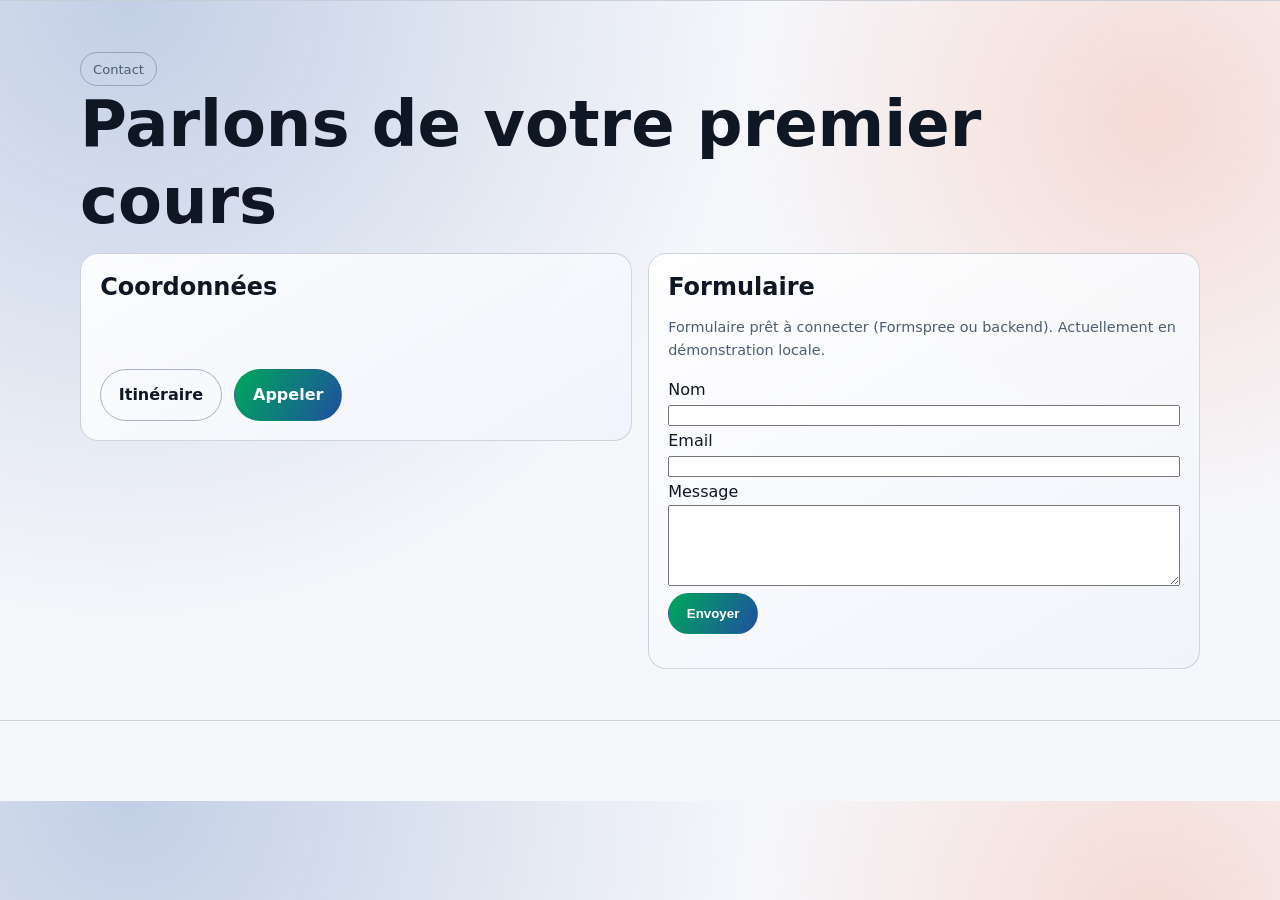
==== contact.html @ 90d57818 "feat: créer le site vitrine complet Nação Capoeira Oullins" ====
<!doctype html><html lang="fr"><head><meta charset="UTF-8"><meta name="viewport" content="width=device-width,initial-scale=1">
<meta name="description" content="Contact, accès et informations pour premier cours de capoeira."><meta property="og:title" content="Contact"><meta property="og:description" content="Contactez la section Nação Capoeira Oullins / Pierre-Bénite.">
<link rel="stylesheet" href="public/assets/styles.css"><script defer src="public/assets/app.js"></script></head>
<body><header id="site-nav" class="topbar"></header><main class="section"><div class="container">
<span class="eyebrow">Contact</span><h1>Parlons de votre premier cours</h1>
<div class="grid" style="grid-template-columns:1fr 1fr;align-items:start">
<article class="card"><h2>Coordonnées</h2><p id="addr"></p><p><a id="phone"></a><br><a id="mail"></a></p><div class="cta-row"><a id="route" class="btn secondary" target="_blank" rel="noopener">Itinéraire</a><a id="call" class="btn primary">Appeler</a></div></article>
<article class="card"><h2>Formulaire</h2><p class="small">Formulaire prêt à connecter (Formspree ou backend). Actuellement en démonstration locale.</p>
<form id="form"><label>Nom<br><input required name="name" style="width:100%"></label><br><label>Email<br><input required type="email" name="email" style="width:100%"></label><br><label>Message<br><textarea required name="message" rows="5" style="width:100%"></textarea></label><br><button class="btn primary" type="submit">Envoyer</button><p id="status" class="small"></p></form>
</article></div></div></main><div id="float-cta" class="float-cta"></div><footer id="site-footer" class="footer"></footer>
<script>
site.loadConfig().then(c=>{site.setMeta(c,'Contact','Coordonnées et accès au club.');site.renderShell(c);site.injectStructuredData(c);
document.getElementById('addr').textContent=c.address;document.getElementById('phone').textContent=c.phone;document.getElementById('phone').href='tel:'+c.phone.replace(/\s+/g,'');document.getElementById('mail').textContent=c.email;document.getElementById('mail').href='mailto:'+c.email;document.getElementById('route').href=`https://www.google.com/maps/search/?api=1&query=${encodeURIComponent(c.mapQuery)}`;document.getElementById('call').href='tel:'+c.phone.replace(/\s+/g,'');
});
document.getElementById('form').addEventListener('submit',e=>{e.preventDefault();document.getElementById('status').textContent='Merci, votre message est prêt à être transmis une fois le backend branché.';});
</script></body></html>
---- public/assets/styles.css ----
:root {
  --bg: #090d14;
  --surface: #101827;
  --surface-soft: #142038;
  --text: #f2f5f9;
  --muted: #b9c4d6;
  --green: #00a85a;
  --yellow: #f3ce33;
  --blue: #1f4fa0;
  --accent: #f25c2a;
  --radius: 18px;
  color-scheme: dark;
}
@media (prefers-color-scheme: light) {
  :root { color-scheme: light; --bg:#f6f7fb; --surface:#ffffff; --surface-soft:#f0f3fa; --text:#0f1725; --muted:#4d5c75; }
}
*{box-sizing:border-box}
html{scroll-behavior:smooth}
body{margin:0;font-family:Inter,system-ui,sans-serif;background:radial-gradient(circle at 10% 0%,rgba(31,79,160,.24),transparent 45%),radial-gradient(circle at 90% 15%,rgba(242,92,42,.18),transparent 30%),var(--bg);color:var(--text);line-height:1.6}
a{color:inherit;text-decoration:none}
img{max-width:100%;display:block}
.container{width:min(1120px,92vw);margin-inline:auto}
.topbar{position:sticky;top:0;z-index:20;backdrop-filter:blur(10px);background:color-mix(in srgb,var(--bg) 88%,transparent);border-bottom:1px solid color-mix(in srgb,var(--muted) 25%,transparent)}
.nav{display:flex;align-items:center;justify-content:space-between;padding:.9rem 0}
.brand{font-weight:800;letter-spacing:.02em}
.brand small{display:block;font-weight:500;color:var(--muted);font-size:.72rem}
.nav-links{display:flex;gap:1rem;flex-wrap:wrap}
.nav-links a{padding:.45rem .75rem;border-radius:999px;color:var(--muted)}
.nav-links a.active,.nav-links a:hover{color:var(--text);background:color-mix(in srgb,var(--surface-soft) 80%,transparent)}
.hero{padding:5rem 0 3rem;position:relative;overflow:hidden}
.hero::after{content:"";position:absolute;inset:0;background:repeating-radial-gradient(circle at 70% 20%,transparent 0 45px,rgba(243,206,51,.05) 46px 47px);pointer-events:none}
.eyebrow{display:inline-block;padding:.35rem .75rem;border:1px solid color-mix(in srgb,var(--muted) 40%,transparent);border-radius:999px;color:var(--muted);font-size:.82rem}
h1,h2,h3{line-height:1.2;margin:0 0 .8rem}
h1{font-size:clamp(2rem,5vw,4rem)}
.lead{font-size:clamp(1.02rem,2vw,1.25rem);max-width:65ch;color:var(--muted)}
.cta-row{display:flex;gap:.8rem;flex-wrap:wrap;margin-top:1.6rem}
.btn{display:inline-flex;align-items:center;gap:.4rem;padding:.75rem 1.1rem;border-radius:999px;border:1px solid transparent;font-weight:700;transition:.22s transform,.22s background}
.btn:hover{transform:translateY(-1px)}
.btn.primary{background:linear-gradient(120deg,var(--green),var(--blue));color:#fff}
.btn.secondary{border-color:color-mix(in srgb,var(--muted) 45%,transparent);color:var(--text)}
.section{padding:3.2rem 0}
.grid{display:grid;gap:1rem}
.grid-3{grid-template-columns:repeat(auto-fit,minmax(220px,1fr))}
.card{background:linear-gradient(150deg,color-mix(in srgb,var(--surface) 88%,transparent),color-mix(in srgb,var(--surface-soft) 88%,transparent));padding:1.2rem;border-radius:var(--radius);border:1px solid color-mix(in srgb,var(--muted) 24%,transparent)}
.kicker{color:var(--accent);font-weight:700;font-size:.85rem;letter-spacing:.08em;text-transform:uppercase}
.badge{display:inline-block;font-size:.78rem;border-radius:999px;padding:.2rem .6rem;background:color-mix(in srgb,var(--yellow) 18%,transparent);color:var(--text)}
.table{width:100%;border-collapse:collapse}
.table th,.table td{padding:.7rem .35rem;text-align:left;border-bottom:1px solid color-mix(in srgb,var(--muted) 20%,transparent)}
.faq details{padding:.8rem 0;border-bottom:1px solid color-mix(in srgb,var(--muted) 22%,transparent)}
.faq summary{cursor:pointer;font-weight:600}
.timeline{position:relative;margin-left:.5rem;padding-left:1.2rem}
.timeline::before{content:"";position:absolute;left:0;top:.3rem;bottom:.3rem;width:2px;background:linear-gradient(var(--green),var(--accent))}
.timeline-item{position:relative;margin-bottom:1.2rem}
.timeline-item::before{content:"";position:absolute;left:-1.55rem;top:.35rem;width:.65rem;height:.65rem;border-radius:50%;background:var(--yellow)}
.gallery{display:grid;grid-template-columns:repeat(auto-fit,minmax(220px,1fr));gap:.8rem}
.gallery .ph{aspect-ratio:4/3;border-radius:14px;background:linear-gradient(130deg,color-mix(in srgb,var(--blue) 35%,var(--surface)),color-mix(in srgb,var(--accent) 20%,var(--surface)));padding:1rem;display:flex;align-items:end;font-weight:700}
.footer{padding:2.5rem 0;border-top:1px solid color-mix(in srgb,var(--muted) 24%,transparent);color:var(--muted)}
.float-cta{position:fixed;right:1rem;bottom:1rem;display:flex;gap:.6rem;z-index:30}
.float-cta a{padding:.68rem .95rem;border-radius:999px;background:var(--surface);border:1px solid color-mix(in srgb,var(--muted) 28%,transparent);font-size:.88rem}
.small{font-size:.9rem;color:var(--muted)}
@media (max-width:760px){.nav-links{display:none}.hero{padding-top:3.4rem}.float-cta{left:1rem;right:1rem;justify-content:space-between}}
@media (prefers-reduced-motion: reduce){*{animation:none!important;transition:none!important;scroll-behavior:auto!important}}
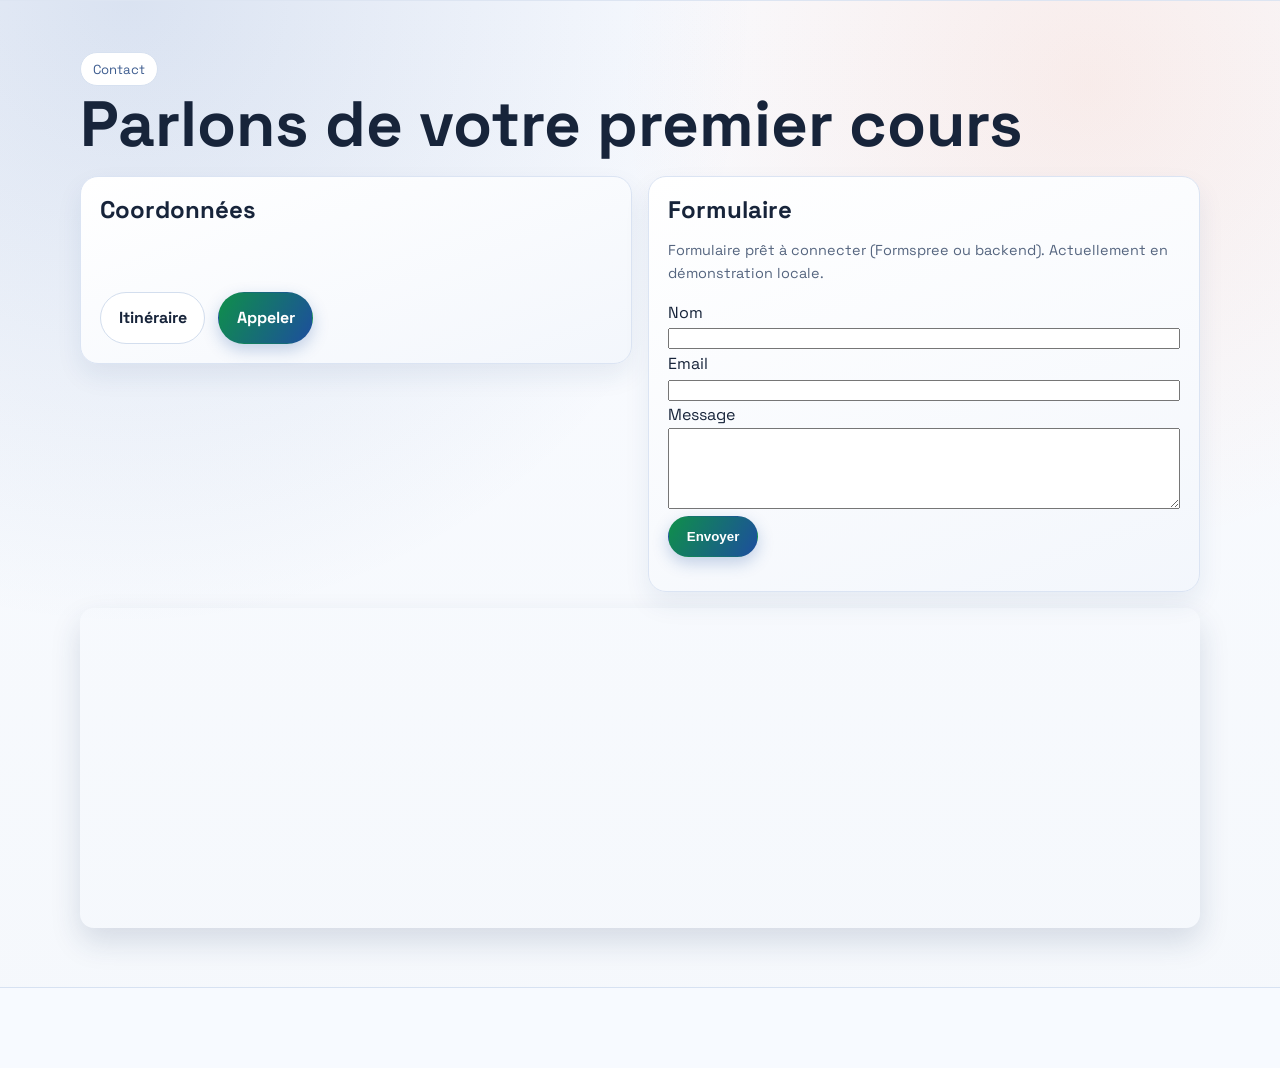
==== commit 60c749ff: "Rendre le site plus vivant avec visuels, animations et cartes" ====
--- a/contact.html
+++ b/contact.html
@@ -7,7 +7,7 @@
 <article class="card"><h2>Coordonnées</h2><p id="addr"></p><p><a id="phone"></a><br><a id="mail"></a></p><div class="cta-row"><a id="route" class="btn secondary" target="_blank" rel="noopener">Itinéraire</a><a id="call" class="btn primary">Appeler</a></div></article>
 <article class="card"><h2>Formulaire</h2><p class="small">Formulaire prêt à connecter (Formspree ou backend). Actuellement en démonstration locale.</p>
 <form id="form"><label>Nom<br><input required name="name" style="width:100%"></label><br><label>Email<br><input required type="email" name="email" style="width:100%"></label><br><label>Message<br><textarea required name="message" rows="5" style="width:100%"></textarea></label><br><button class="btn primary" type="submit">Envoyer</button><p id="status" class="small"></p></form>
-</article></div></div></main><div id="float-cta" class="float-cta"></div><footer id="site-footer" class="footer"></footer>
+</article></div><iframe class="map-frame" loading="lazy" referrerpolicy="no-referrer-when-downgrade" src="https://www.google.com/maps?q=Oullins%20Pierre-B%C3%A9nite&output=embed" title="Carte d'accès au club"></iframe></div></main><div id="float-cta" class="float-cta"></div><footer id="site-footer" class="footer"></footer>
 <script>
 site.loadConfig().then(c=>{site.setMeta(c,'Contact','Coordonnées et accès au club.');site.renderShell(c);site.injectStructuredData(c);
 document.getElementById('addr').textContent=c.address;document.getElementById('phone').textContent=c.phone;document.getElementById('phone').href='tel:'+c.phone.replace(/\s+/g,'');document.getElementById('mail').textContent=c.email;document.getElementById('mail').href='mailto:'+c.email;document.getElementById('route').href=`https://www.google.com/maps/search/?api=1&query=${encodeURIComponent(c.mapQuery)}`;document.getElementById('call').href='tel:'+c.phone.replace(/\s+/g,'');
--- a/public/assets/styles.css
+++ b/public/assets/styles.css
@@ -1,62 +1,86 @@
+@import url("https://fonts.googleapis.com/css2?family=Space+Grotesk:wght@400;500;700;800&display=swap");
+
 :root {
-  --bg: #090d14;
-  --surface: #101827;
-  --surface-soft: #142038;
-  --text: #f2f5f9;
-  --muted: #b9c4d6;
-  --green: #00a85a;
-  --yellow: #f3ce33;
-  --blue: #1f4fa0;
-  --accent: #f25c2a;
+  --bg: #f5f8fc;
+  --surface: #ffffff;
+  --surface-soft: #eef3fb;
+  --text: #17243a;
+  --muted: #55657f;
+  --green: #0f8f4a;
+  --yellow: #f2ca28;
+  --blue: #1d4e9e;
+  --accent: #f26836;
   --radius: 18px;
-  color-scheme: dark;
-}
-@media (prefers-color-scheme: light) {
-  :root { color-scheme: light; --bg:#f6f7fb; --surface:#ffffff; --surface-soft:#f0f3fa; --text:#0f1725; --muted:#4d5c75; }
+  color-scheme: light;
 }
 *{box-sizing:border-box}
 html{scroll-behavior:smooth}
-body{margin:0;font-family:Inter,system-ui,sans-serif;background:radial-gradient(circle at 10% 0%,rgba(31,79,160,.24),transparent 45%),radial-gradient(circle at 90% 15%,rgba(242,92,42,.18),transparent 30%),var(--bg);color:var(--text);line-height:1.6}
+body{margin:0;font-family:"Space Grotesk",Inter,system-ui,sans-serif;background:radial-gradient(circle at 10% 0%,rgba(29,78,158,.14),transparent 40%),radial-gradient(circle at 85% 8%,rgba(242,104,54,.1),transparent 32%),linear-gradient(180deg,#f9fbff 0%,var(--bg) 100%);color:var(--text);line-height:1.6}
 a{color:inherit;text-decoration:none}
 img{max-width:100%;display:block}
 .container{width:min(1120px,92vw);margin-inline:auto}
-.topbar{position:sticky;top:0;z-index:20;backdrop-filter:blur(10px);background:color-mix(in srgb,var(--bg) 88%,transparent);border-bottom:1px solid color-mix(in srgb,var(--muted) 25%,transparent)}
+.topbar{position:sticky;top:0;z-index:20;backdrop-filter:blur(10px);background:color-mix(in srgb,var(--surface) 88%,transparent);border-bottom:1px solid #dde5f2;box-shadow:0 8px 24px rgba(25,53,102,.08)}
 .nav{display:flex;align-items:center;justify-content:space-between;padding:.9rem 0}
-.brand{font-weight:800;letter-spacing:.02em}
+.brand{font-weight:800;letter-spacing:.02em;display:flex;align-items:center;gap:.6rem}
+.brand img{width:42px;height:42px;object-fit:contain;border-radius:50%;box-shadow:0 4px 14px rgba(29,78,158,.24)}
 .brand small{display:block;font-weight:500;color:var(--muted);font-size:.72rem}
 .nav-links{display:flex;gap:1rem;flex-wrap:wrap}
 .nav-links a{padding:.45rem .75rem;border-radius:999px;color:var(--muted)}
-.nav-links a.active,.nav-links a:hover{color:var(--text);background:color-mix(in srgb,var(--surface-soft) 80%,transparent)}
+.nav-links a.active,.nav-links a:hover{color:var(--text);background:var(--surface-soft)}
 .hero{padding:5rem 0 3rem;position:relative;overflow:hidden}
-.hero::after{content:"";position:absolute;inset:0;background:repeating-radial-gradient(circle at 70% 20%,transparent 0 45px,rgba(243,206,51,.05) 46px 47px);pointer-events:none}
-.eyebrow{display:inline-block;padding:.35rem .75rem;border:1px solid color-mix(in srgb,var(--muted) 40%,transparent);border-radius:999px;color:var(--muted);font-size:.82rem}
+.hero-media{margin-top:2rem;display:grid;grid-template-columns:1.1fr .9fr;gap:1rem;align-items:stretch}
+.hero-photo{border-radius:var(--radius);min-height:300px;background-size:cover;background-position:center;box-shadow:0 20px 38px rgba(22,47,92,.22);position:relative;overflow:hidden;animation:floatCard 6s ease-in-out infinite}
+.hero-photo::after{content:"";position:absolute;inset:0;background:linear-gradient(180deg,transparent 35%,rgba(13,22,39,.45) 100%)}
+.hero-photo p{position:absolute;left:1rem;bottom:1rem;z-index:2;color:#fff;font-weight:700;margin:0}
+.hero-stats{display:grid;gap:1rem}
+.pulse-card{display:flex;justify-content:space-between;align-items:center;background:#fff;padding:1rem;border-radius:16px;border:1px solid #dbe4f3;box-shadow:0 12px 24px rgba(30,61,113,.09);animation:pulse 4s ease-in-out infinite}
+.pulse-card b{font-size:1.5rem;color:var(--blue)}
+.wave-band{position:relative;height:74px;margin-top:1.4rem;overflow:hidden}
+.wave-band::before,.wave-band::after{content:"";position:absolute;inset:auto -15% 0;height:120px;background:radial-gradient(circle at 50% 0,rgba(15,143,74,.24),transparent 68%);animation:waveMove 9s linear infinite}
+.wave-band::after{animation-duration:12s;animation-direction:reverse;opacity:.65}
+.hero::after{content:"";position:absolute;inset:0;background:repeating-radial-gradient(circle at 72% 20%,transparent 0 44px,rgba(29,78,158,.055) 45px 46px);pointer-events:none}
+.hero .container{position:relative;z-index:2}
+.hero::before{content:"";position:absolute;right:min(6vw,90px);top:32px;width:min(26vw,260px);aspect-ratio:1;background:url("file_00000000f6fc7246b64a0bc28979cf32.png") center/contain no-repeat;opacity:.14;pointer-events:none;filter:saturate(1.05)}
+.eyebrow{display:inline-block;padding:.35rem .75rem;border:1px solid #d7e1f0;border-radius:999px;color:#3d5c8f;font-size:.82rem;background:#fff}
 h1,h2,h3{line-height:1.2;margin:0 0 .8rem}
 h1{font-size:clamp(2rem,5vw,4rem)}
 .lead{font-size:clamp(1.02rem,2vw,1.25rem);max-width:65ch;color:var(--muted)}
 .cta-row{display:flex;gap:.8rem;flex-wrap:wrap;margin-top:1.6rem}
 .btn{display:inline-flex;align-items:center;gap:.4rem;padding:.75rem 1.1rem;border-radius:999px;border:1px solid transparent;font-weight:700;transition:.22s transform,.22s background}
 .btn:hover{transform:translateY(-1px)}
-.btn.primary{background:linear-gradient(120deg,var(--green),var(--blue));color:#fff}
-.btn.secondary{border-color:color-mix(in srgb,var(--muted) 45%,transparent);color:var(--text)}
+.btn.primary{background:linear-gradient(120deg,var(--green),var(--blue));color:#fff;box-shadow:0 6px 16px rgba(29,78,158,.25)}
+.btn.secondary{border-color:#d3deee;color:var(--text);background:#fff}
 .section{padding:3.2rem 0}
 .grid{display:grid;gap:1rem}
 .grid-3{grid-template-columns:repeat(auto-fit,minmax(220px,1fr))}
-.card{background:linear-gradient(150deg,color-mix(in srgb,var(--surface) 88%,transparent),color-mix(in srgb,var(--surface-soft) 88%,transparent));padding:1.2rem;border-radius:var(--radius);border:1px solid color-mix(in srgb,var(--muted) 24%,transparent)}
+.card{background:linear-gradient(160deg,#fff,color-mix(in srgb,var(--surface-soft) 70%,#fff));padding:1.2rem;border-radius:var(--radius);border:1px solid #dbe4f3;box-shadow:0 12px 26px rgba(30,61,113,.08)}
+.card.pop{position:relative;overflow:hidden}
+.card.pop::after{content:"";position:absolute;inset:0;background:linear-gradient(120deg,transparent 40%,rgba(255,255,255,.42) 52%,transparent 64%);transform:translateX(-120%);animation:shine 7s ease-in-out infinite}
 .kicker{color:var(--accent);font-weight:700;font-size:.85rem;letter-spacing:.08em;text-transform:uppercase}
-.badge{display:inline-block;font-size:.78rem;border-radius:999px;padding:.2rem .6rem;background:color-mix(in srgb,var(--yellow) 18%,transparent);color:var(--text)}
+.badge{display:inline-block;font-size:.78rem;border-radius:999px;padding:.2rem .6rem;background:rgba(242,202,40,.24);color:#614a00}
 .table{width:100%;border-collapse:collapse}
-.table th,.table td{padding:.7rem .35rem;text-align:left;border-bottom:1px solid color-mix(in srgb,var(--muted) 20%,transparent)}
-.faq details{padding:.8rem 0;border-bottom:1px solid color-mix(in srgb,var(--muted) 22%,transparent)}
+.table th,.table td{padding:.7rem .35rem;text-align:left;border-bottom:1px solid #e2e9f5}
+.faq details{padding:.8rem 0;border-bottom:1px solid #e2e9f5}
 .faq summary{cursor:pointer;font-weight:600}
 .timeline{position:relative;margin-left:.5rem;padding-left:1.2rem}
 .timeline::before{content:"";position:absolute;left:0;top:.3rem;bottom:.3rem;width:2px;background:linear-gradient(var(--green),var(--accent))}
 .timeline-item{position:relative;margin-bottom:1.2rem}
 .timeline-item::before{content:"";position:absolute;left:-1.55rem;top:.35rem;width:.65rem;height:.65rem;border-radius:50%;background:var(--yellow)}
 .gallery{display:grid;grid-template-columns:repeat(auto-fit,minmax(220px,1fr));gap:.8rem}
-.gallery .ph{aspect-ratio:4/3;border-radius:14px;background:linear-gradient(130deg,color-mix(in srgb,var(--blue) 35%,var(--surface)),color-mix(in srgb,var(--accent) 20%,var(--surface)));padding:1rem;display:flex;align-items:end;font-weight:700}
-.footer{padding:2.5rem 0;border-top:1px solid color-mix(in srgb,var(--muted) 24%,transparent);color:var(--muted)}
+.gallery .ph{aspect-ratio:4/3;border-radius:14px;background:linear-gradient(130deg,color-mix(in srgb,var(--blue) 35%,#fff),color-mix(in srgb,var(--accent) 18%,#fff));padding:1rem;display:flex;align-items:end;font-weight:700}
+.gallery figure{margin:0;background:#fff;border-radius:14px;overflow:hidden;border:1px solid #dbe4f3;box-shadow:0 10px 20px rgba(30,61,113,.08);transition:transform .25s ease,box-shadow .25s ease}
+.gallery figure:hover{transform:translateY(-5px) scale(1.01);box-shadow:0 20px 28px rgba(30,61,113,.15)}
+.gallery figure img{aspect-ratio:4/3;object-fit:cover;width:100%}
+.gallery figcaption{padding:.8rem;font-weight:600;color:#314767}
+.map-frame{border:0;width:100%;height:320px;border-radius:14px;margin-top:1rem;box-shadow:0 14px 30px rgba(26,53,96,.15)}
+.footer{padding:2.5rem 0;border-top:1px solid #d7e2f2;color:var(--muted);background:#f7faff}
 .float-cta{position:fixed;right:1rem;bottom:1rem;display:flex;gap:.6rem;z-index:30}
-.float-cta a{padding:.68rem .95rem;border-radius:999px;background:var(--surface);border:1px solid color-mix(in srgb,var(--muted) 28%,transparent);font-size:.88rem}
+.float-cta a{padding:.68rem .95rem;border-radius:999px;background:var(--surface);border:1px solid #d4dff0;font-size:.88rem;box-shadow:0 5px 14px rgba(24,47,89,.12)}
 .small{font-size:.9rem;color:var(--muted)}
+@keyframes floatCard{0%,100%{transform:translateY(0)}50%{transform:translateY(-8px)}}
+@keyframes pulse{0%,100%{transform:scale(1)}50%{transform:scale(1.02)}}
+@keyframes waveMove{0%{transform:translateX(0)}100%{transform:translateX(12%)}}
+@keyframes shine{0%,75%,100%{transform:translateX(-120%)}83%{transform:translateX(120%)}}
+@media (max-width:900px){.hero-media{grid-template-columns:1fr}.hero-photo{min-height:250px}}
 @media (max-width:760px){.nav-links{display:none}.hero{padding-top:3.4rem}.float-cta{left:1rem;right:1rem;justify-content:space-between}}
 @media (prefers-reduced-motion: reduce){*{animation:none!important;transition:none!important;scroll-behavior:auto!important}}
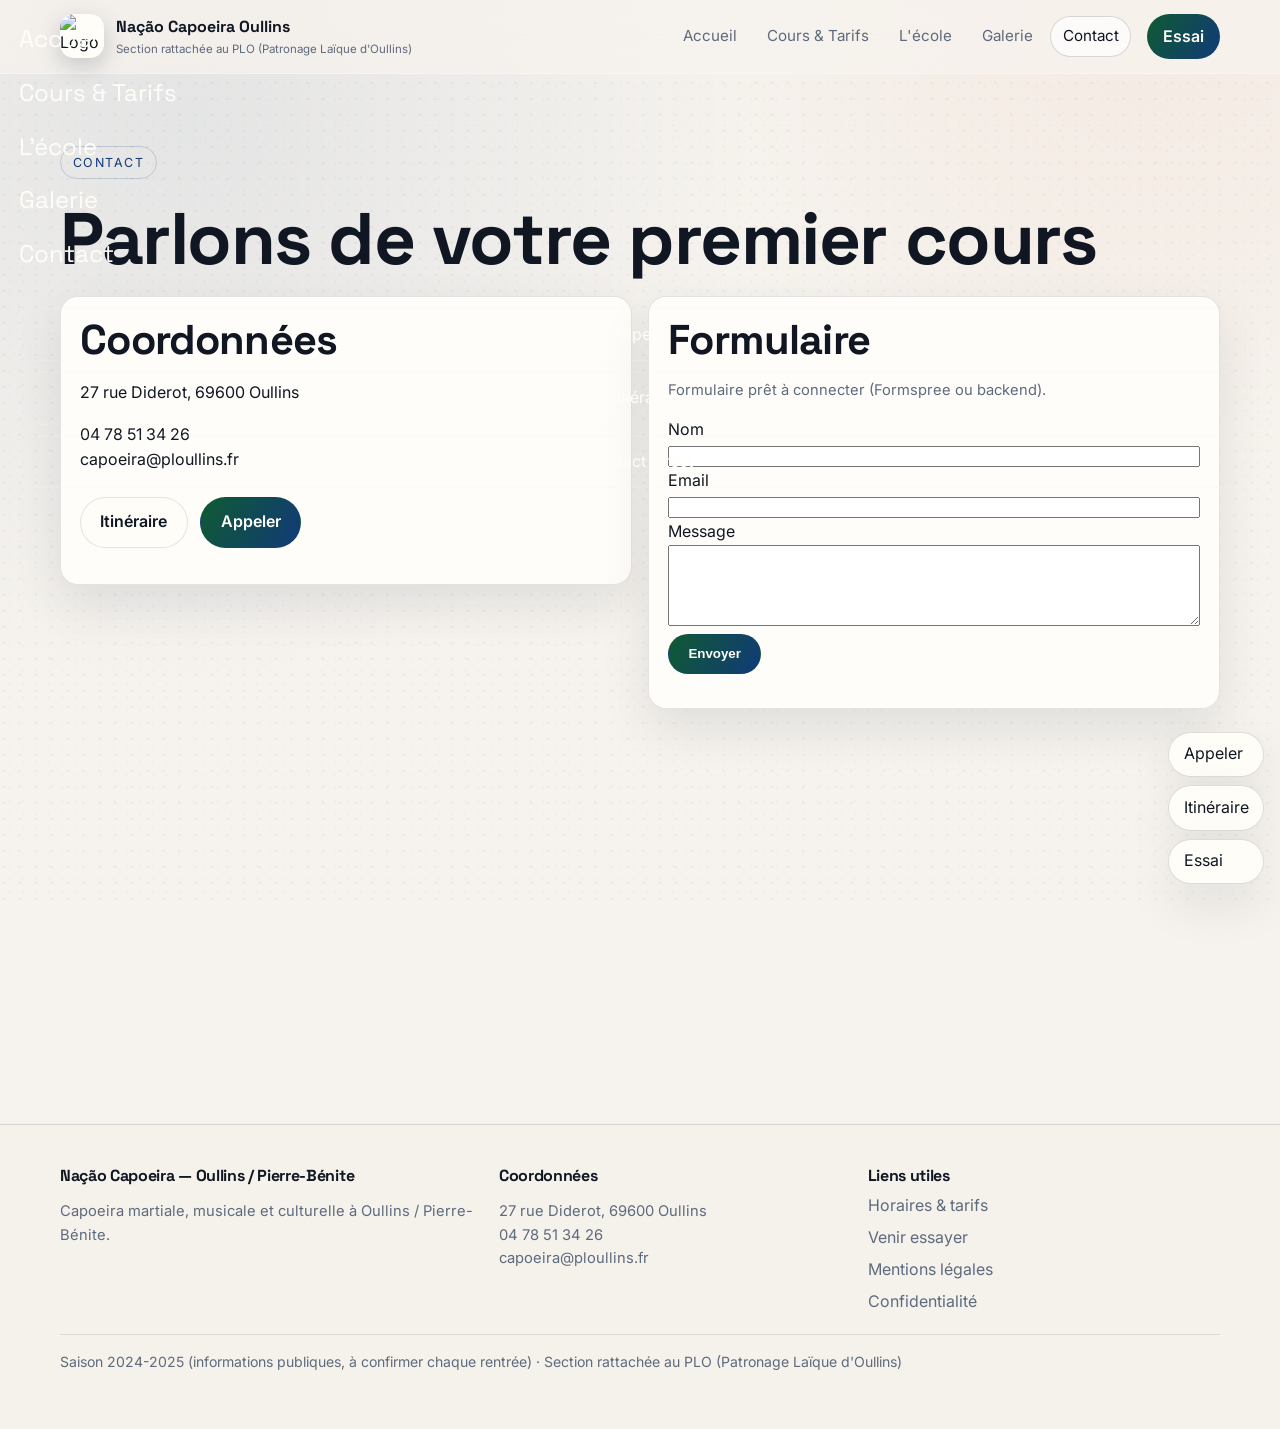
==== commit 6f07db8c: "Merge pull request #23 from ZhuGG/codex/fix-display-issues-in-repository-structure Corrige l'afficha" ====
--- a/contact.html
+++ b/contact.html
@@ -1,15 +1,15 @@
 <!doctype html><html lang="fr"><head><meta charset="UTF-8"><meta name="viewport" content="width=device-width,initial-scale=1">
 <meta name="description" content="Contact, accès et informations pour premier cours de capoeira."><meta property="og:title" content="Contact"><meta property="og:description" content="Contactez la section Nação Capoeira Oullins / Pierre-Bénite.">
-<link rel="stylesheet" href="public/assets/styles.css"><script defer src="public/assets/app.js"></script></head>
+<link rel="stylesheet" href="public/assets/styles.css"><script src="public/assets/app.js"></script></head>
 <body><header id="site-nav" class="topbar"></header><main class="section"><div class="container">
 <span class="eyebrow">Contact</span><h1>Parlons de votre premier cours</h1>
 <div class="grid" style="grid-template-columns:1fr 1fr;align-items:start">
-<article class="card"><h2>Coordonnées</h2><p id="addr"></p><p><a id="phone"></a><br><a id="mail"></a></p><div class="cta-row"><a id="route" class="btn secondary" target="_blank" rel="noopener">Itinéraire</a><a id="call" class="btn primary">Appeler</a></div></article>
-<article class="card"><h2>Formulaire</h2><p class="small">Formulaire prêt à connecter (Formspree ou backend). Actuellement en démonstration locale.</p>
+<article class="card reveal"><h2>Coordonnées</h2><p id="addr"></p><p><a id="phone"></a><br><a id="mail"></a></p><div class="cta-row"><a id="route" class="btn secondary" target="_blank" rel="noopener">Itinéraire</a><a id="call" class="btn primary">Appeler</a></div></article>
+<article class="card reveal"><h2>Formulaire</h2><p class="small">Formulaire prêt à connecter (Formspree ou backend).</p>
 <form id="form"><label>Nom<br><input required name="name" style="width:100%"></label><br><label>Email<br><input required type="email" name="email" style="width:100%"></label><br><label>Message<br><textarea required name="message" rows="5" style="width:100%"></textarea></label><br><button class="btn primary" type="submit">Envoyer</button><p id="status" class="small"></p></form>
 </article></div><iframe class="map-frame" loading="lazy" referrerpolicy="no-referrer-when-downgrade" src="https://www.google.com/maps?q=Oullins%20Pierre-B%C3%A9nite&output=embed" title="Carte d'accès au club"></iframe></div></main><div id="float-cta" class="float-cta"></div><footer id="site-footer" class="footer"></footer>
 <script>
-site.loadConfig().then(c=>{site.setMeta(c,'Contact','Coordonnées et accès au club.');site.renderShell(c);site.injectStructuredData(c);
+site.loadConfig().then(c=>{site.setMeta(c,'Contact','Coordonnées et accès au club.');site.renderShell(c);site.injectStructuredData(c);site.initRevealAnimations();
 document.getElementById('addr').textContent=c.address;document.getElementById('phone').textContent=c.phone;document.getElementById('phone').href='tel:'+c.phone.replace(/\s+/g,'');document.getElementById('mail').textContent=c.email;document.getElementById('mail').href='mailto:'+c.email;document.getElementById('route').href=`https://www.google.com/maps/search/?api=1&query=${encodeURIComponent(c.mapQuery)}`;document.getElementById('call').href='tel:'+c.phone.replace(/\s+/g,'');
 });
 document.getElementById('form').addEventListener('submit',e=>{e.preventDefault();document.getElementById('status').textContent='Merci, votre message est prêt à être transmis une fois le backend branché.';});
--- a/public/assets/styles.css
+++ b/public/assets/styles.css
@@ -1,86 +1,381 @@
-@import url("https://fonts.googleapis.com/css2?family=Space+Grotesk:wght@400;500;700;800&display=swap");
+@import url("https://fonts.googleapis.com/css2?family=Inter:wght@400;500;600;700&family=Space+Grotesk:wght@500;600;700&display=swap");
 
 :root {
-  --bg: #f5f8fc;
-  --surface: #ffffff;
-  --surface-soft: #eef3fb;
-  --text: #17243a;
-  --muted: #55657f;
-  --green: #0f8f4a;
-  --yellow: #f2ca28;
-  --blue: #1d4e9e;
-  --accent: #f26836;
-  --radius: 18px;
-  color-scheme: light;
-}
-*{box-sizing:border-box}
-html{scroll-behavior:smooth}
-body{margin:0;font-family:"Space Grotesk",Inter,system-ui,sans-serif;background:radial-gradient(circle at 10% 0%,rgba(29,78,158,.14),transparent 40%),radial-gradient(circle at 85% 8%,rgba(242,104,54,.1),transparent 32%),linear-gradient(180deg,#f9fbff 0%,var(--bg) 100%);color:var(--text);line-height:1.6}
-a{color:inherit;text-decoration:none}
-img{max-width:100%;display:block}
-.container{width:min(1120px,92vw);margin-inline:auto}
-.topbar{position:sticky;top:0;z-index:20;backdrop-filter:blur(10px);background:color-mix(in srgb,var(--surface) 88%,transparent);border-bottom:1px solid #dde5f2;box-shadow:0 8px 24px rgba(25,53,102,.08)}
-.nav{display:flex;align-items:center;justify-content:space-between;padding:.9rem 0}
-.brand{font-weight:800;letter-spacing:.02em;display:flex;align-items:center;gap:.6rem}
-.brand img{width:42px;height:42px;object-fit:contain;border-radius:50%;box-shadow:0 4px 14px rgba(29,78,158,.24)}
-.brand small{display:block;font-weight:500;color:var(--muted);font-size:.72rem}
-.nav-links{display:flex;gap:1rem;flex-wrap:wrap}
-.nav-links a{padding:.45rem .75rem;border-radius:999px;color:var(--muted)}
-.nav-links a.active,.nav-links a:hover{color:var(--text);background:var(--surface-soft)}
-.hero{padding:5rem 0 3rem;position:relative;overflow:hidden}
-.hero-media{margin-top:2rem;display:grid;grid-template-columns:1.1fr .9fr;gap:1rem;align-items:stretch}
-.hero-photo{border-radius:var(--radius);min-height:300px;background-size:cover;background-position:center;box-shadow:0 20px 38px rgba(22,47,92,.22);position:relative;overflow:hidden;animation:floatCard 6s ease-in-out infinite}
-.hero-photo::after{content:"";position:absolute;inset:0;background:linear-gradient(180deg,transparent 35%,rgba(13,22,39,.45) 100%)}
-.hero-photo p{position:absolute;left:1rem;bottom:1rem;z-index:2;color:#fff;font-weight:700;margin:0}
-.hero-stats{display:grid;gap:1rem}
-.pulse-card{display:flex;justify-content:space-between;align-items:center;background:#fff;padding:1rem;border-radius:16px;border:1px solid #dbe4f3;box-shadow:0 12px 24px rgba(30,61,113,.09);animation:pulse 4s ease-in-out infinite}
-.pulse-card b{font-size:1.5rem;color:var(--blue)}
-.wave-band{position:relative;height:74px;margin-top:1.4rem;overflow:hidden}
-.wave-band::before,.wave-band::after{content:"";position:absolute;inset:auto -15% 0;height:120px;background:radial-gradient(circle at 50% 0,rgba(15,143,74,.24),transparent 68%);animation:waveMove 9s linear infinite}
-.wave-band::after{animation-duration:12s;animation-direction:reverse;opacity:.65}
-.hero::after{content:"";position:absolute;inset:0;background:repeating-radial-gradient(circle at 72% 20%,transparent 0 44px,rgba(29,78,158,.055) 45px 46px);pointer-events:none}
-.hero .container{position:relative;z-index:2}
-.hero::before{content:"";position:absolute;right:min(6vw,90px);top:32px;width:min(26vw,260px);aspect-ratio:1;background:url("file_00000000f6fc7246b64a0bc28979cf32.png") center/contain no-repeat;opacity:.14;pointer-events:none;filter:saturate(1.05)}
-.eyebrow{display:inline-block;padding:.35rem .75rem;border:1px solid #d7e1f0;border-radius:999px;color:#3d5c8f;font-size:.82rem;background:#fff}
-h1,h2,h3{line-height:1.2;margin:0 0 .8rem}
-h1{font-size:clamp(2rem,5vw,4rem)}
-.lead{font-size:clamp(1.02rem,2vw,1.25rem);max-width:65ch;color:var(--muted)}
-.cta-row{display:flex;gap:.8rem;flex-wrap:wrap;margin-top:1.6rem}
-.btn{display:inline-flex;align-items:center;gap:.4rem;padding:.75rem 1.1rem;border-radius:999px;border:1px solid transparent;font-weight:700;transition:.22s transform,.22s background}
-.btn:hover{transform:translateY(-1px)}
-.btn.primary{background:linear-gradient(120deg,var(--green),var(--blue));color:#fff;box-shadow:0 6px 16px rgba(29,78,158,.25)}
-.btn.secondary{border-color:#d3deee;color:var(--text);background:#fff}
-.section{padding:3.2rem 0}
-.grid{display:grid;gap:1rem}
-.grid-3{grid-template-columns:repeat(auto-fit,minmax(220px,1fr))}
-.card{background:linear-gradient(160deg,#fff,color-mix(in srgb,var(--surface-soft) 70%,#fff));padding:1.2rem;border-radius:var(--radius);border:1px solid #dbe4f3;box-shadow:0 12px 26px rgba(30,61,113,.08)}
-.card.pop{position:relative;overflow:hidden}
-.card.pop::after{content:"";position:absolute;inset:0;background:linear-gradient(120deg,transparent 40%,rgba(255,255,255,.42) 52%,transparent 64%);transform:translateX(-120%);animation:shine 7s ease-in-out infinite}
-.kicker{color:var(--accent);font-weight:700;font-size:.85rem;letter-spacing:.08em;text-transform:uppercase}
-.badge{display:inline-block;font-size:.78rem;border-radius:999px;padding:.2rem .6rem;background:rgba(242,202,40,.24);color:#614a00}
-.table{width:100%;border-collapse:collapse}
-.table th,.table td{padding:.7rem .35rem;text-align:left;border-bottom:1px solid #e2e9f5}
-.faq details{padding:.8rem 0;border-bottom:1px solid #e2e9f5}
-.faq summary{cursor:pointer;font-weight:600}
-.timeline{position:relative;margin-left:.5rem;padding-left:1.2rem}
-.timeline::before{content:"";position:absolute;left:0;top:.3rem;bottom:.3rem;width:2px;background:linear-gradient(var(--green),var(--accent))}
-.timeline-item{position:relative;margin-bottom:1.2rem}
-.timeline-item::before{content:"";position:absolute;left:-1.55rem;top:.35rem;width:.65rem;height:.65rem;border-radius:50%;background:var(--yellow)}
-.gallery{display:grid;grid-template-columns:repeat(auto-fit,minmax(220px,1fr));gap:.8rem}
-.gallery .ph{aspect-ratio:4/3;border-radius:14px;background:linear-gradient(130deg,color-mix(in srgb,var(--blue) 35%,#fff),color-mix(in srgb,var(--accent) 18%,#fff));padding:1rem;display:flex;align-items:end;font-weight:700}
-.gallery figure{margin:0;background:#fff;border-radius:14px;overflow:hidden;border:1px solid #dbe4f3;box-shadow:0 10px 20px rgba(30,61,113,.08);transition:transform .25s ease,box-shadow .25s ease}
-.gallery figure:hover{transform:translateY(-5px) scale(1.01);box-shadow:0 20px 28px rgba(30,61,113,.15)}
-.gallery figure img{aspect-ratio:4/3;object-fit:cover;width:100%}
-.gallery figcaption{padding:.8rem;font-weight:600;color:#314767}
-.map-frame{border:0;width:100%;height:320px;border-radius:14px;margin-top:1rem;box-shadow:0 14px 30px rgba(26,53,96,.15)}
-.footer{padding:2.5rem 0;border-top:1px solid #d7e2f2;color:var(--muted);background:#f7faff}
-.float-cta{position:fixed;right:1rem;bottom:1rem;display:flex;gap:.6rem;z-index:30}
-.float-cta a{padding:.68rem .95rem;border-radius:999px;background:var(--surface);border:1px solid #d4dff0;font-size:.88rem;box-shadow:0 5px 14px rgba(24,47,89,.12)}
-.small{font-size:.9rem;color:var(--muted)}
-@keyframes floatCard{0%,100%{transform:translateY(0)}50%{transform:translateY(-8px)}}
-@keyframes pulse{0%,100%{transform:scale(1)}50%{transform:scale(1.02)}}
-@keyframes waveMove{0%{transform:translateX(0)}100%{transform:translateX(12%)}}
-@keyframes shine{0%,75%,100%{transform:translateX(-120%)}83%{transform:translateX(120%)}}
-@media (max-width:900px){.hero-media{grid-template-columns:1fr}.hero-photo{min-height:250px}}
-@media (max-width:760px){.nav-links{display:none}.hero{padding-top:3.4rem}.float-cta{left:1rem;right:1rem;justify-content:space-between}}
-@media (prefers-reduced-motion: reduce){*{animation:none!important;transition:none!important;scroll-behavior:auto!important}}
+  --bg: #f6f3ee;
+  --surface: #fffdf8;
+  --surface-soft: #f0ece4;
+  --text: #101722;
+  --text-muted: #5e6a7d;
+  --green: #0f5a32;
+  --green-deep: #0a3e25;
+  --yellow: #d8b63c;
+  --blue: #123a78;
+  --blue-deep: #0b1930;
+  --accent: #d95b2b;
+  --line: rgba(16, 23, 34, 0.11);
+  --radius-lg: 28px;
+  --radius-md: 18px;
+  --shadow-soft: 0 20px 50px rgba(11, 25, 48, 0.09);
+  --shadow-strong: 0 28px 60px rgba(11, 25, 48, 0.18);
+}
+
+* { box-sizing: border-box; }
+html { scroll-behavior: smooth; }
+body {
+  margin: 0;
+  font-family: "Inter", system-ui, sans-serif;
+  color: var(--text);
+  line-height: 1.6;
+  background:
+    radial-gradient(circle at 14% 8%, rgba(18,58,120,0.08), transparent 34%),
+    radial-gradient(circle at 90% 0%, rgba(217,91,43,0.06), transparent 28%),
+    var(--bg);
+}
+body::before {
+  content: "";
+  position: fixed;
+  inset: 0;
+  pointer-events: none;
+  background:
+    radial-gradient(circle at 22% 18%, rgba(11,25,48,0.07) 0 1.2px, transparent 1.5px),
+    radial-gradient(circle at 78% 64%, rgba(18,58,120,0.05) 0 1px, transparent 1.4px);
+  background-size: 16px 16px, 13px 13px;
+  opacity: 0.5;
+  mix-blend-mode: multiply;
+}
+a { color: inherit; text-decoration: none; }
+img { max-width: 100%; display: block; }
+
+.container { width: min(1160px, 92vw); margin-inline: auto; }
+.section { padding: 4.5rem 0; position: relative; }
+
+.topbar {
+  position: sticky;
+  top: 0;
+  z-index: 100;
+  border-bottom: 1px solid rgba(255,255,255,0.3);
+  backdrop-filter: blur(14px);
+  background: color-mix(in srgb, var(--bg) 78%, transparent);
+}
+.nav-shell {
+  display: flex;
+  align-items: center;
+  justify-content: space-between;
+  gap: 1rem;
+  padding: 0.9rem 0;
+}
+.brand {
+  display: inline-flex;
+  align-items: center;
+  gap: 0.75rem;
+}
+.brand-mark {
+  width: 44px;
+  height: 44px;
+  border-radius: 14px;
+  display: inline-flex;
+  align-items: center;
+  justify-content: center;
+  font-family: "Space Grotesk", sans-serif;
+  font-size: 0.82rem;
+  letter-spacing: 0.08em;
+  color: var(--surface);
+  background: linear-gradient(145deg, var(--blue-deep), var(--green));
+  box-shadow: inset 0 0 0 1px rgba(255,255,255,0.18), 0 8px 24px rgba(11,25,48,0.2);
+}
+.brand-title { font-family: "Space Grotesk", sans-serif; font-size: 1rem; font-weight: 700; }
+.brand-subtitle { display: block; font-size: 0.72rem; color: var(--text-muted); }
+
+.brand-logo {
+  width: 44px;
+  height: 44px;
+  border-radius: 14px;
+  object-fit: cover;
+  box-shadow: 0 8px 24px rgba(11,25,48,0.2);
+  background: var(--surface);
+}
+
+.nav-links { display: flex; align-items: center; gap: 0.3rem; }
+.nav-link {
+  color: var(--text-muted);
+  padding: 0.48rem 0.72rem;
+  border-radius: 999px;
+  font-size: 0.95rem;
+  border: 1px solid transparent;
+  transition: all 240ms ease;
+}
+.nav-link:hover,
+.nav-link.active {
+  color: var(--text);
+  border-color: rgba(16, 23, 34, 0.16);
+  background: rgba(255, 255, 255, 0.74);
+}
+.nav-cta {
+  margin-left: 0.7rem;
+  padding: 0.58rem 1rem;
+  border-radius: 999px;
+  font-weight: 600;
+  color: var(--surface);
+  background: linear-gradient(120deg, var(--green), var(--blue));
+}
+.nav-toggle {
+  display: none;
+  width: 42px;
+  height: 42px;
+  border-radius: 12px;
+  border: 1px solid var(--line);
+  background: color-mix(in srgb, var(--surface) 74%, transparent);
+}
+
+.mobile-panel {
+  position: fixed;
+  inset: 0;
+  z-index: 120;
+  background: color-mix(in srgb, var(--blue-deep) 92%, #000 8%);
+  color: var(--surface);
+  display: grid;
+  align-content: start;
+  padding: 1.4rem 1.2rem 2rem;
+  transform: translateY(-102%);
+  transition: transform 360ms ease;
+}
+body.menu-open .mobile-panel { transform: translateY(0); }
+.mobile-head { display: flex; justify-content: space-between; align-items: center; margin-bottom: 1.5rem; }
+.mobile-close {
+  width: 40px;
+  height: 40px;
+  border-radius: 12px;
+  border: 1px solid rgba(246,243,238,0.28);
+  background: transparent;
+  color: inherit;
+}
+.mobile-nav a { display: block; font-size: 1.5rem; padding: 0.48rem 0; font-family: "Space Grotesk", sans-serif; }
+.mobile-actions { margin-top: 1.7rem; display: grid; gap: 0.7rem; }
+.mobile-actions a {
+  display: block;
+  text-align: center;
+  padding: 0.78rem;
+  border-radius: 12px;
+  border: 1px solid rgba(246,243,238,0.34);
+}
+
+h1, h2, h3 {
+  font-family: "Space Grotesk", sans-serif;
+  letter-spacing: -0.02em;
+  line-height: 1.16;
+  margin: 0 0 0.9rem;
+}
+h1 { font-size: clamp(2.2rem, 5.7vw, 4.6rem); }
+h2 { font-size: clamp(1.6rem, 3.4vw, 2.6rem); }
+.lead { font-size: clamp(1.02rem, 2vw, 1.2rem); max-width: 62ch; color: var(--text-muted); }
+.eyebrow {
+  display: inline-flex;
+  gap: 0.4rem;
+  font-size: 0.78rem;
+  text-transform: uppercase;
+  letter-spacing: 0.12em;
+  color: var(--blue);
+  border: 1px solid rgba(18,58,120,0.18);
+  border-radius: 999px;
+  padding: 0.35rem 0.74rem;
+  margin-bottom: 1.1rem;
+}
+
+.hero {
+  padding: 6.2rem 0 3.6rem;
+  overflow: clip;
+}
+.hero-grid {
+  display: grid;
+  grid-template-columns: 1.05fr 0.95fr;
+  gap: 1.4rem;
+  align-items: stretch;
+}
+.hero-panel {
+  background: color-mix(in srgb, var(--surface) 86%, transparent);
+  border: 1px solid rgba(16,23,34,0.11);
+  border-radius: var(--radius-lg);
+  box-shadow: var(--shadow-soft);
+  padding: clamp(1.2rem, 3vw, 2.1rem);
+}
+.cta-row { display: flex; flex-wrap: wrap; gap: 0.8rem; margin: 1.5rem 0 1.1rem; }
+.btn {
+  display: inline-flex;
+  align-items: center;
+  justify-content: center;
+  gap: 0.5rem;
+  padding: 0.72rem 1.2rem;
+  border-radius: 999px;
+  font-weight: 600;
+  border: 1px solid transparent;
+  transition: transform 220ms ease, box-shadow 220ms ease;
+}
+.btn:hover { transform: translateY(-2px); }
+.btn.primary { color: var(--surface); background: linear-gradient(120deg, var(--green), var(--blue)); }
+.btn.secondary { border-color: var(--line); background: var(--surface); }
+.micro-list {
+  margin: 0;
+  padding: 0;
+  list-style: none;
+  display: grid;
+  grid-template-columns: repeat(2, minmax(0, 1fr));
+  gap: 0.7rem;
+}
+.micro-list li {
+  padding: 0.76rem;
+  border-radius: 12px;
+  background: color-mix(in srgb, var(--surface-soft) 68%, white);
+  border: 1px solid rgba(16, 23, 34, 0.09);
+  font-size: 0.94rem;
+}
+.hero-visual {
+  border-radius: var(--radius-lg);
+  overflow: hidden;
+  position: relative;
+  min-height: 420px;
+  box-shadow: var(--shadow-strong);
+  border: 1px solid rgba(246,243,238,0.24);
+}
+.hero-visual .media-placeholder { height: 100%; }
+.hero-note {
+  position: absolute;
+  left: 1.2rem;
+  bottom: 1.2rem;
+  padding: 0.7rem 0.8rem;
+  border-radius: 12px;
+  backdrop-filter: blur(8px);
+  background: rgba(11,25,48,0.62);
+  color: #f5f7fa;
+  max-width: 90%;
+}
+.media-placeholder {
+  width: 100%;
+  min-height: 220px;
+  border-radius: 16px;
+  border: 1px solid rgba(255,255,255,0.16);
+  background:
+    linear-gradient(150deg, rgba(11,25,48,0.9), rgba(18,58,120,0.75) 58%, rgba(15,90,50,0.74)),
+    repeating-radial-gradient(circle at 24% 20%, rgba(255,255,255,0.13) 0 2px, transparent 2px 12px);
+  background-size: cover, 120% 120%;
+  box-shadow: inset 0 0 0 1px rgba(255,255,255,0.1);
+}
+
+.media-hero {
+  min-height: 420px;
+  animation: drift 14s ease-in-out infinite;
+}
+
+.media-gallery {
+  min-height: 210px;
+  margin-bottom: 0.8rem;
+}
+
+.media-gallery.alt {
+  background:
+    linear-gradient(145deg, rgba(10,62,37,0.9), rgba(18,58,120,0.74) 56%, rgba(217,91,43,0.42)),
+    repeating-linear-gradient(35deg, rgba(255,255,255,0.13) 0 2px, transparent 2px 11px);
+}
+
+.ambient-halo {
+  position: absolute;
+  width: 420px;
+  height: 420px;
+  border-radius: 50%;
+  filter: blur(20px);
+  pointer-events: none;
+  background: radial-gradient(circle, rgba(216,182,60,0.18) 0%, rgba(216,182,60,0) 72%);
+  top: -90px;
+  right: -110px;
+  animation: drift 16s ease-in-out infinite;
+}
+
+.grid { display: grid; gap: 1rem; }
+.grid-3 { grid-template-columns: repeat(auto-fit, minmax(220px, 1fr)); }
+.card {
+  background: color-mix(in srgb, var(--surface) 90%, white);
+  border: 1px solid rgba(16,23,34,0.11);
+  border-radius: var(--radius-md);
+  padding: 1.2rem;
+  box-shadow: var(--shadow-soft);
+}
+.interactive { transition: transform 250ms ease, box-shadow 250ms ease, border-color 250ms ease; }
+.interactive:hover {
+  transform: translateY(-4px);
+  box-shadow: 0 20px 50px rgba(11,25,48,0.16);
+  border-color: rgba(18,58,120,0.28);
+}
+.kicker { margin: 0 0 0.6rem; color: var(--accent); font-size: 0.82rem; letter-spacing: 0.09em; text-transform: uppercase; font-weight: 700; }
+.small { color: var(--text-muted); font-size: 0.92rem; }
+
+.table { width: 100%; border-collapse: collapse; }
+.table th, .table td { text-align: left; padding: 0.7rem 0.34rem; border-bottom: 1px solid rgba(16,23,34,0.11); }
+.table th { font-size: 0.82rem; text-transform: uppercase; letter-spacing: 0.08em; color: var(--text-muted); }
+
+.map-frame { width: 100%; border: 0; height: 320px; border-radius: var(--radius-md); margin-top: 1rem; }
+
+.footer {
+  border-top: 1px solid rgba(16,23,34,0.14);
+  padding: 2.6rem 0;
+  background: color-mix(in srgb, var(--surface-soft) 70%, white);
+}
+.footer-grid { display: grid; gap: 1rem; grid-template-columns: 1.2fr 1fr 1fr; }
+.footer h3 { font-size: 1rem; margin-bottom: 0.5rem; }
+.footer-links { display: grid; gap: 0.4rem; color: var(--text-muted); }
+.footer-note { margin-top: 1.2rem; padding-top: 1rem; border-top: 1px solid rgba(16,23,34,0.11); color: var(--text-muted); font-size: 0.88rem; }
+
+.float-cta {
+  position: fixed;
+  right: 1rem;
+  bottom: 1rem;
+  z-index: 99;
+  display: flex;
+  flex-direction: column;
+  gap: 0.5rem;
+}
+.float-cta a {
+  background: var(--surface);
+  border: 1px solid rgba(16,23,34,0.14);
+  border-radius: 999px;
+  padding: 0.56rem 0.9rem;
+  box-shadow: var(--shadow-soft);
+}
+
+.reveal { opacity: 1; transform: none; }
+html.js .reveal { opacity: 0; transform: translateY(18px); transition: opacity 500ms ease, transform 500ms ease; }
+html.js .reveal.in-view { opacity: 1; transform: none; }
+
+@keyframes drift {
+  0%,100% { transform: translate(0,0); }
+  50% { transform: translate(-18px, 14px); }
+}
+
+@media (max-width: 980px) {
+  .hero-grid { grid-template-columns: 1fr; }
+  .hero-visual { min-height: 330px; }
+  .footer-grid { grid-template-columns: 1fr 1fr; }
+}
+
+@media (max-width: 760px) {
+  .section { padding: 3.7rem 0; }
+  .nav-links { display: none; }
+  .nav-toggle { display: inline-flex; align-items: center; justify-content: center; }
+  .hero { padding-top: 5rem; }
+  .micro-list { grid-template-columns: 1fr; }
+  .float-cta { left: 0.8rem; right: 0.8rem; flex-direction: row; justify-content: space-between; }
+  .float-cta a { font-size: 0.83rem; }
+  .footer-grid { grid-template-columns: 1fr; }
+}
+
+@media (prefers-reduced-motion: reduce) {
+  *, *::before, *::after { animation: none !important; transition: none !important; scroll-behavior: auto !important; }
+  .reveal { opacity: 1; transform: none; }
+}
+
+.gallery-image {
+  width: 100%;
+  aspect-ratio: 4 / 3;
+  object-fit: cover;
+  border-radius: 16px;
+  border: 1px solid rgba(16,23,34,0.1);
+  margin-bottom: 0.8rem;
+}
